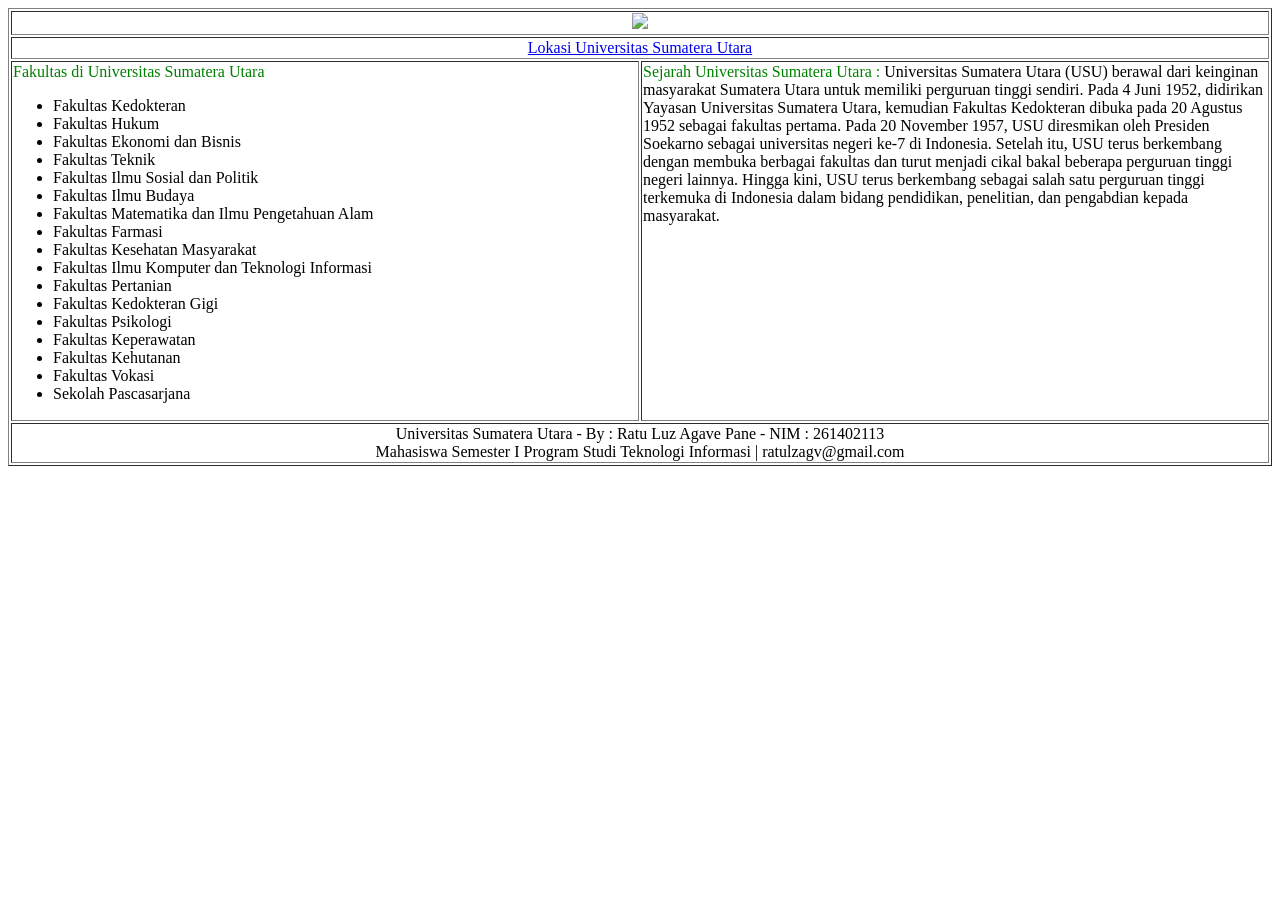
==== index.html @ a3c57876 "Rename TUGAS.HTML to index.html" ====
<!DOCTYPE html>
<html lang="en">
<head>
    <meta charset="UTF-8">
    <meta name="viewport" content="width=device-width, initial-scale=1.0">
    <title>Universitas Sumatera Utara</title>
</head>
<body>
    <table border="1" width="100%" style="table-layout: fixed;">
        <tr>
            <td colspan="2" align="center"><img src="https://encrypted-tbn0.gstatic.com/images?q=tbn:ANd9GcS6d-2dvzLoj5wSF2gF7SdrvccjP-rLgfCGNL6e_ndvUw&s" width="20%"></td>
        </tr>
        <tr>
            <td colspan="2" align="center"><a href="https://maps.app.goo.gl/bgNJJX2DogHoHB2C7" target="_blank">Lokasi Universitas Sumatera Utara</a></td>
        </tr>
        <tr>
            <td>
                <font color="green">
                Fakultas di Universitas Sumatera Utara
                </font>
                <ul>
                    <li>Fakultas Kedokteran</li>
                    <li>Fakultas Hukum</li>
                    <li>Fakultas Ekonomi dan Bisnis</li>
                    <li>Fakultas Teknik</li>
                    <li>Fakultas Ilmu Sosial dan Politik</li>
                    <li>Fakultas Ilmu Budaya</li>
                    <li>Fakultas Matematika dan Ilmu Pengetahuan Alam</li>
                    <li>Fakultas Farmasi</li>
                    <li>Fakultas Kesehatan Masyarakat</li>
                    <li>Fakultas Ilmu Komputer dan Teknologi Informasi</li>
                    <li>Fakultas Pertanian</li>
                    <li>Fakultas Kedokteran Gigi</li>
                    <li>Fakultas Psikologi</li>
                    <li>Fakultas Keperawatan</li>
                    <li>Fakultas Kehutanan</li>
                    <li>Fakultas Vokasi</li>
                    <li>Sekolah Pascasarjana</li>
                </ul>
            </td>
            <td width="50%" valign="top" align="left">
                <font color="green">
                Sejarah Universitas Sumatera Utara :
                </font> Universitas Sumatera Utara (USU) berawal dari keinginan masyarakat Sumatera Utara untuk memiliki perguruan tinggi sendiri. Pada 4 Juni 1952, didirikan Yayasan Universitas Sumatera Utara, kemudian Fakultas Kedokteran dibuka pada 20 Agustus 1952 sebagai fakultas pertama. Pada 20 November 1957, USU diresmikan oleh Presiden Soekarno sebagai universitas negeri ke-7 di Indonesia. Setelah itu, USU terus berkembang dengan membuka berbagai fakultas dan turut menjadi cikal bakal beberapa perguruan tinggi negeri lainnya. Hingga kini, USU terus berkembang sebagai salah satu perguruan tinggi terkemuka di Indonesia dalam bidang pendidikan, penelitian, dan pengabdian kepada masyarakat.</td>
            
        <tr>
            <td colspan="2" align="center">Universitas Sumatera Utara - By : Ratu Luz Agave Pane - NIM : 261402113 <br> Mahasiswa Semester I Program Studi Teknologi Informasi | ratulzagv@gmail.com</td>

        </tr>
    </table>
    
</body>
</html>
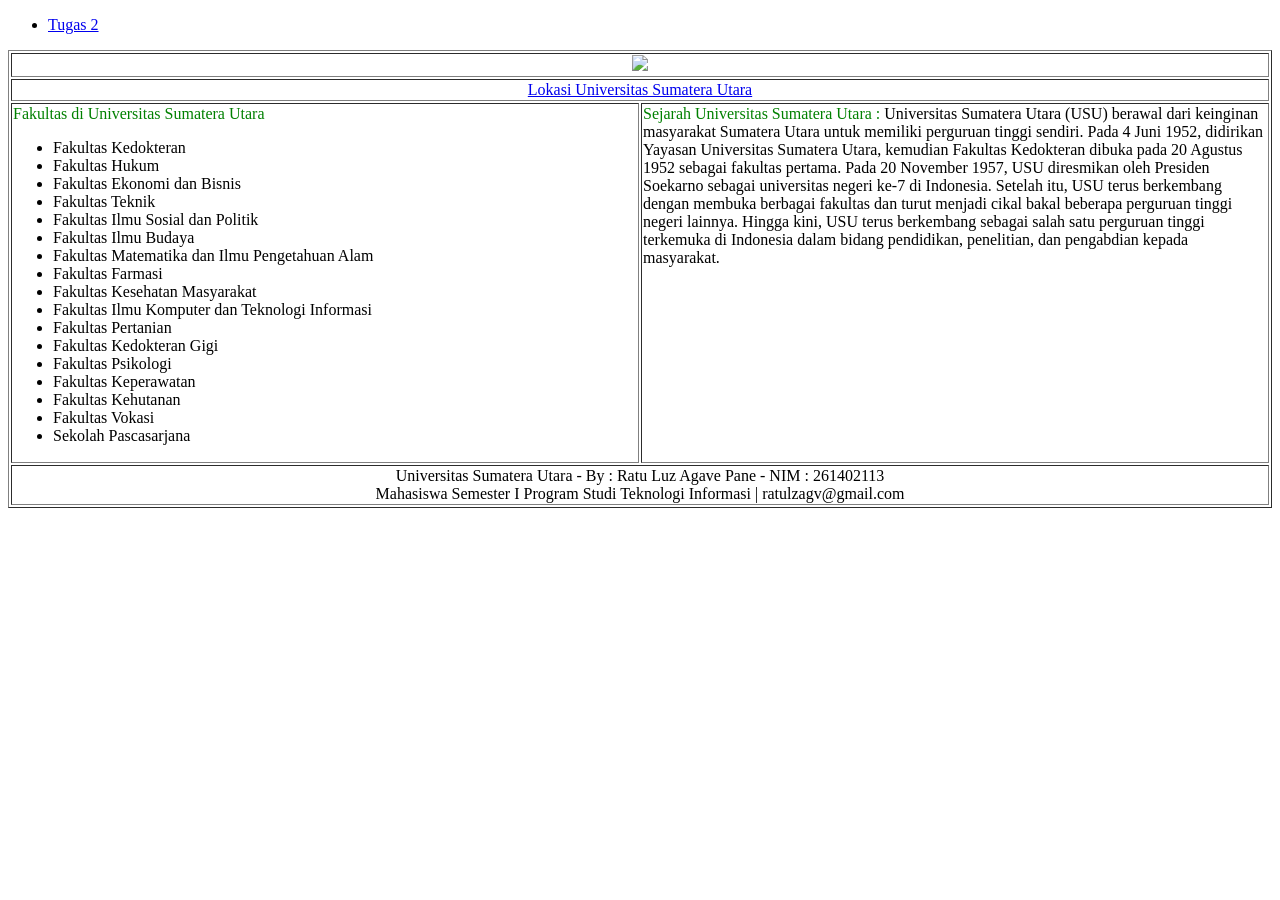
==== commit 13747b0c: "Add link to Tugas 2 in index.html Added a link to 'Tugas 2' in the body section." ====
--- a/index.html
+++ b/index.html
@@ -42,6 +42,11 @@
                 <font color="green">
                 Sejarah Universitas Sumatera Utara :
                 </font> Universitas Sumatera Utara (USU) berawal dari keinginan masyarakat Sumatera Utara untuk memiliki perguruan tinggi sendiri. Pada 4 Juni 1952, didirikan Yayasan Universitas Sumatera Utara, kemudian Fakultas Kedokteran dibuka pada 20 Agustus 1952 sebagai fakultas pertama. Pada 20 November 1957, USU diresmikan oleh Presiden Soekarno sebagai universitas negeri ke-7 di Indonesia. Setelah itu, USU terus berkembang dengan membuka berbagai fakultas dan turut menjadi cikal bakal beberapa perguruan tinggi negeri lainnya. Hingga kini, USU terus berkembang sebagai salah satu perguruan tinggi terkemuka di Indonesia dalam bidang pendidikan, penelitian, dan pengabdian kepada masyarakat.</td>
+            <p>
+                    <ul>
+                        <li><a href="tugas2.html">Tugas 2</a></li>
+                    </ul>
+                </p>
             
         <tr>
             <td colspan="2" align="center">Universitas Sumatera Utara - By : Ratu Luz Agave Pane - NIM : 261402113 <br> Mahasiswa Semester I Program Studi Teknologi Informasi | ratulzagv@gmail.com</td>
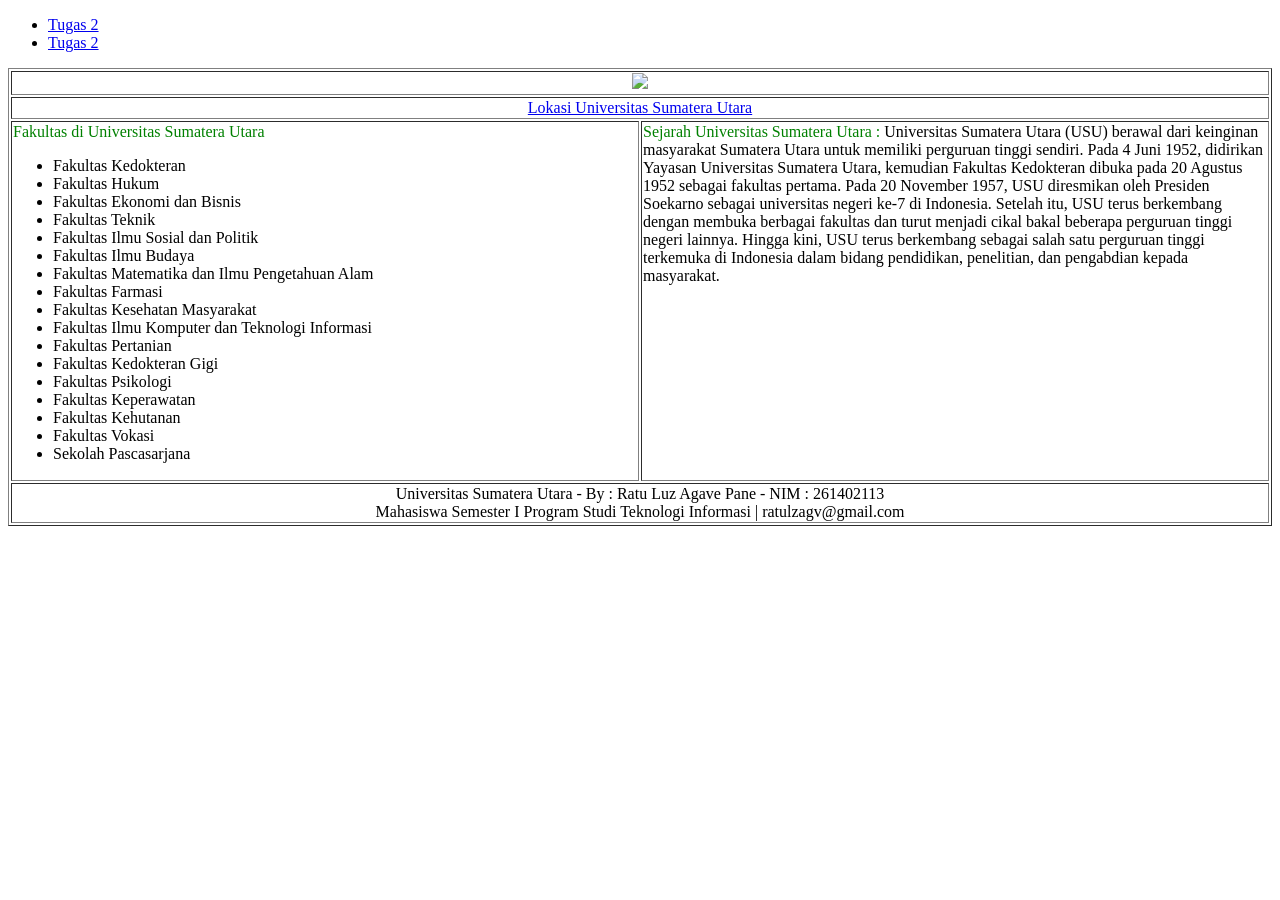
==== commit 620f10c0: "Update index.html to include Tugas 3 link Added a link to Tugas 3 in the list of tasks." ====
--- a/index.html
+++ b/index.html
@@ -45,6 +45,7 @@
             <p>
                     <ul>
                         <li><a href="tugas2.html">Tugas 2</a></li>
+                        <li><a href="tugas3.html">Tugas 2</a></li>
                     </ul>
                 </p>
             
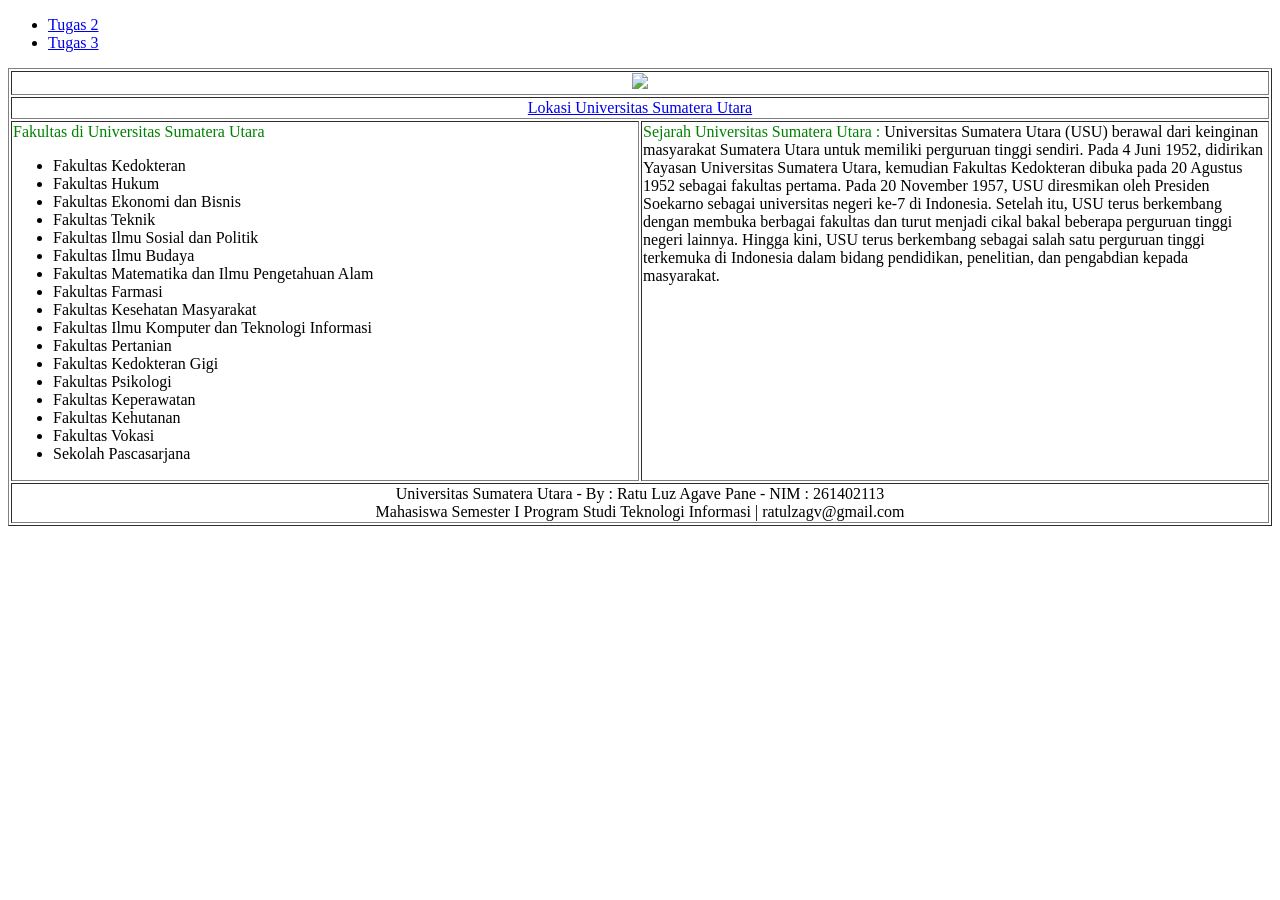
==== commit d3be09d1: "Update index.html" ====
--- a/index.html
+++ b/index.html
@@ -45,7 +45,7 @@
             <p>
                     <ul>
                         <li><a href="tugas2.html">Tugas 2</a></li>
-                        <li><a href="tugas3.html">Tugas 2</a></li>
+                        <li><a href="tugas3.html">Tugas 3</a></li>
                     </ul>
                 </p>
             
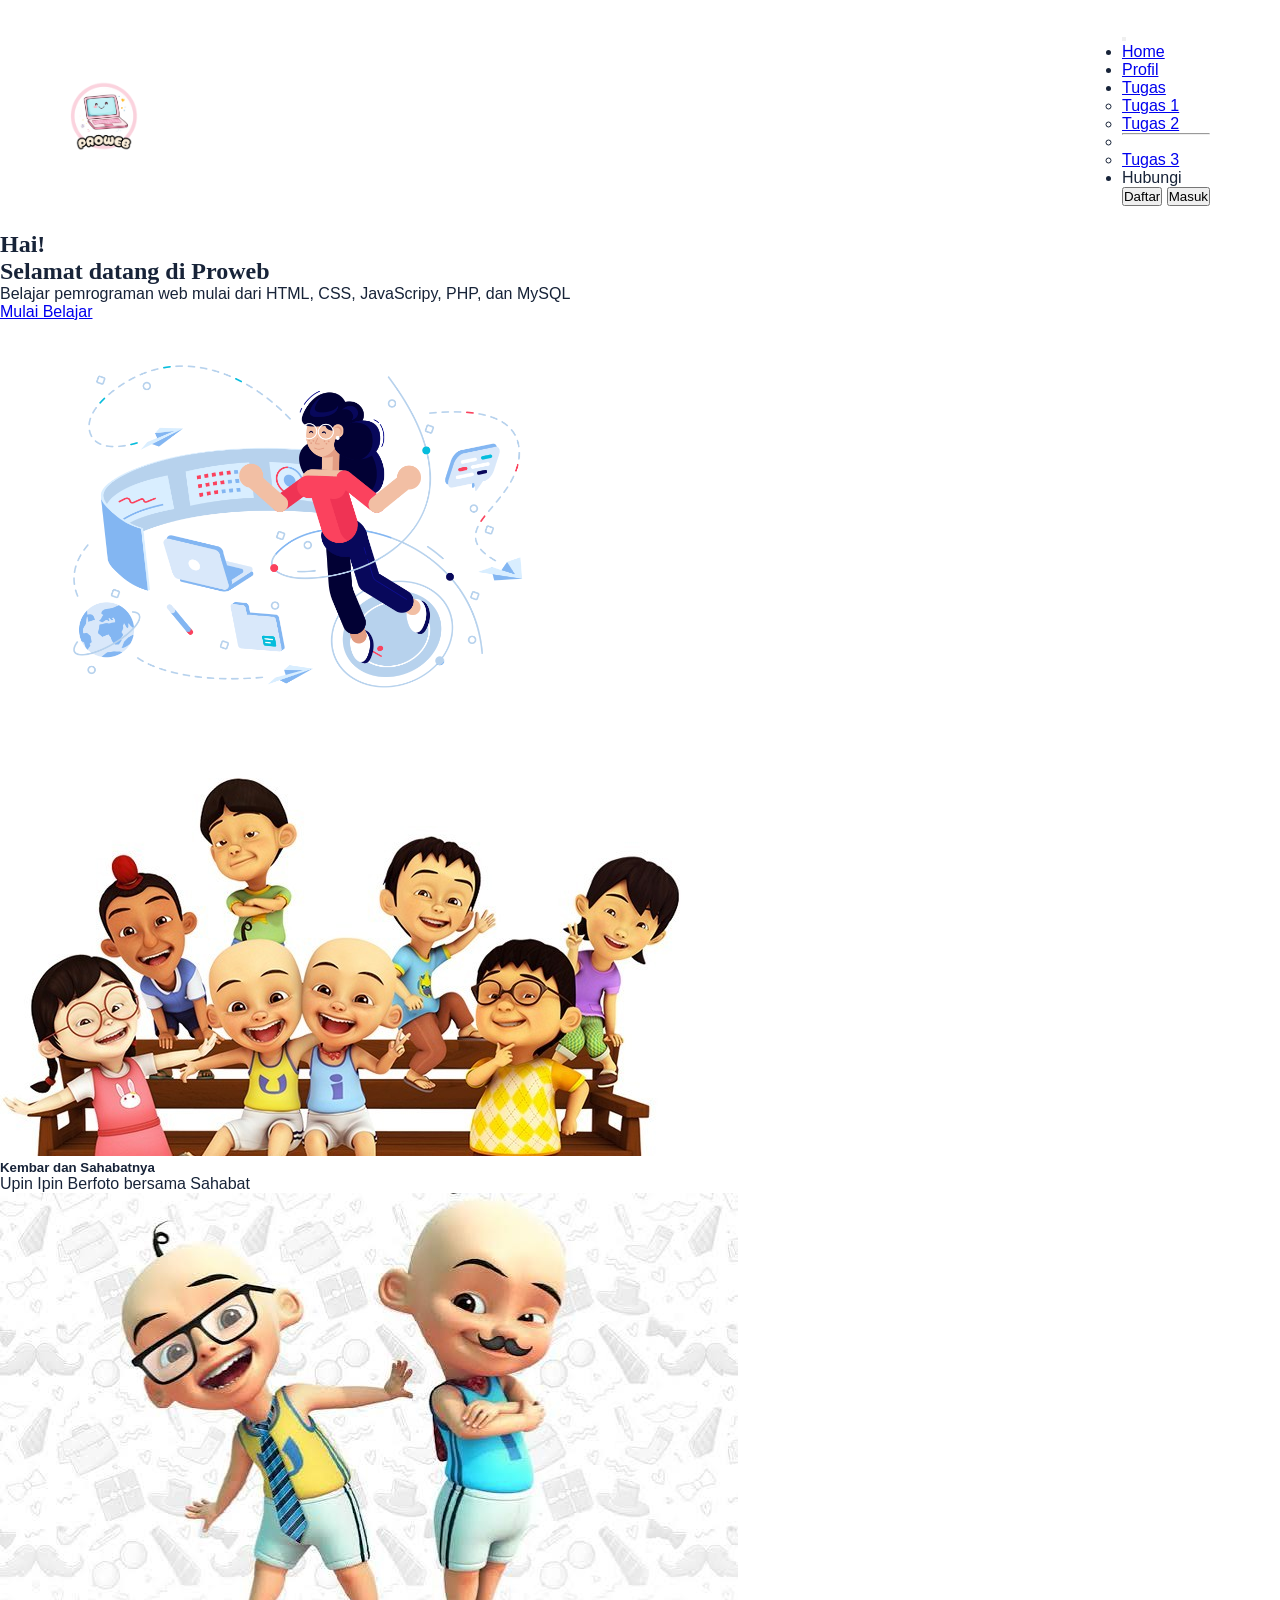
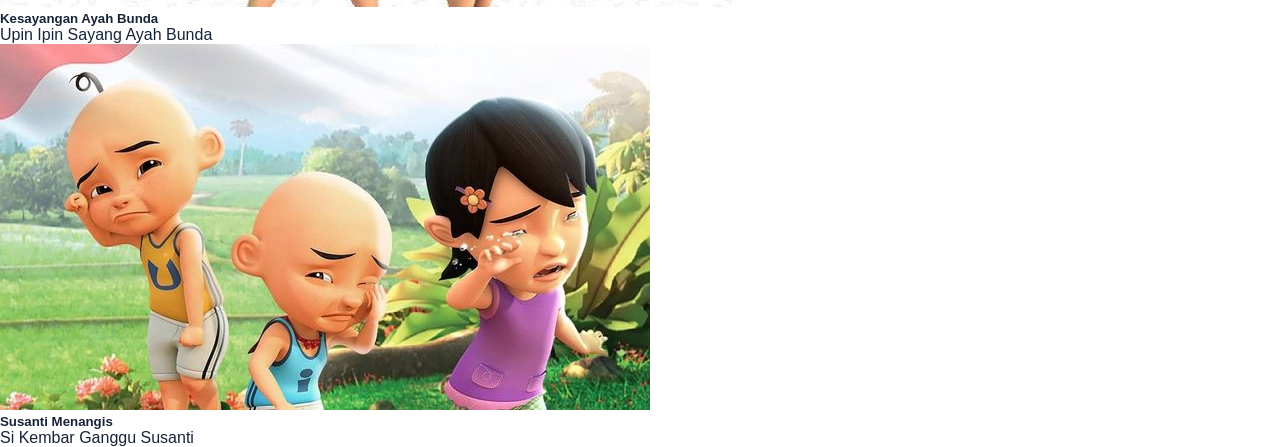
==== commit 670dff09: "Add files via upload" ====
--- a/index.html
+++ b/index.html
@@ -3,57 +3,105 @@
 <head>
     <meta charset="UTF-8">
     <meta name="viewport" content="width=device-width, initial-scale=1.0">
-    <title>Universitas Sumatera Utara</title>
+    <title>Bootstrap</title>
+    <link rel="stylesheet" href="css/bootstrap.css">
+    <link rel="stylesheet" href="stylebootstrap.css">
 </head>
 <body>
-    <table border="1" width="100%" style="table-layout: fixed;">
-        <tr>
-            <td colspan="2" align="center"><img src="https://encrypted-tbn0.gstatic.com/images?q=tbn:ANd9GcS6d-2dvzLoj5wSF2gF7SdrvccjP-rLgfCGNL6e_ndvUw&s" width="20%"></td>
-        </tr>
-        <tr>
-            <td colspan="2" align="center"><a href="https://maps.app.goo.gl/bgNJJX2DogHoHB2C7" target="_blank">Lokasi Universitas Sumatera Utara</a></td>
-        </tr>
-        <tr>
-            <td>
-                <font color="green">
-                Fakultas di Universitas Sumatera Utara
-                </font>
-                <ul>
-                    <li>Fakultas Kedokteran</li>
-                    <li>Fakultas Hukum</li>
-                    <li>Fakultas Ekonomi dan Bisnis</li>
-                    <li>Fakultas Teknik</li>
-                    <li>Fakultas Ilmu Sosial dan Politik</li>
-                    <li>Fakultas Ilmu Budaya</li>
-                    <li>Fakultas Matematika dan Ilmu Pengetahuan Alam</li>
-                    <li>Fakultas Farmasi</li>
-                    <li>Fakultas Kesehatan Masyarakat</li>
-                    <li>Fakultas Ilmu Komputer dan Teknologi Informasi</li>
-                    <li>Fakultas Pertanian</li>
-                    <li>Fakultas Kedokteran Gigi</li>
-                    <li>Fakultas Psikologi</li>
-                    <li>Fakultas Keperawatan</li>
-                    <li>Fakultas Kehutanan</li>
-                    <li>Fakultas Vokasi</li>
-                    <li>Sekolah Pascasarjana</li>
-                </ul>
-            </td>
-            <td width="50%" valign="top" align="left">
-                <font color="green">
-                Sejarah Universitas Sumatera Utara :
-                </font> Universitas Sumatera Utara (USU) berawal dari keinginan masyarakat Sumatera Utara untuk memiliki perguruan tinggi sendiri. Pada 4 Juni 1952, didirikan Yayasan Universitas Sumatera Utara, kemudian Fakultas Kedokteran dibuka pada 20 Agustus 1952 sebagai fakultas pertama. Pada 20 November 1957, USU diresmikan oleh Presiden Soekarno sebagai universitas negeri ke-7 di Indonesia. Setelah itu, USU terus berkembang dengan membuka berbagai fakultas dan turut menjadi cikal bakal beberapa perguruan tinggi negeri lainnya. Hingga kini, USU terus berkembang sebagai salah satu perguruan tinggi terkemuka di Indonesia dalam bidang pendidikan, penelitian, dan pengabdian kepada masyarakat.</td>
-            <p>
-                    <ul>
-                        <li><a href="tugas2.html">Tugas 2</a></li>
-                        <li><a href="tugas3.html">Tugas 3</a></li>
-                    </ul>
-                </p>
-            
-        <tr>
-            <td colspan="2" align="center">Universitas Sumatera Utara - By : Ratu Luz Agave Pane - NIM : 261402113 <br> Mahasiswa Semester I Program Studi Teknologi Informasi | ratulzagv@gmail.com</td>
+    <section>
+        <nav class="navbar navbar-expand-lg bg-body-tertiary">
+          <img src="logo.png" alt="Logo Proweb" height="70">
+  <div class="container-fluid">
+    <div class="col ms-auto"></div>
+    <button class="navbar-toggler" type="button" data-bs-toggle="collapse" data-bs-target="#navbarSupportedContent" aria-controls="navbarSupportedContent" aria-expanded="false" aria-label="Toggle navigation">
+      <span class="navbar-toggler-icon"></span>
+    </button>
+    <div class="collapse navbar-collapse" id="navbarSupportedContent">
+      <ul class="navbar-nav me-auto mb-2 mb-lg-0">
+        <li class="nav-item">
+          <a class="nav-link active" aria-current="page" href="#">Home</a>
+        </li>
 
-        </tr>
-    </table>
-    
+        <li class="nav-item">
+          <a class="nav-link" href="#">Profil</a>
+        </li>
+        
+
+        <li class="nav-item dropdown">
+          <a class="nav-link dropdown-toggle" href="#" role="button" data-bs-toggle="dropdown" aria-expanded="false">
+            Tugas
+          </a>
+
+          
+          <ul class="dropdown-menu">
+            <li><a class="dropdown-item" href="tugas1.html">Tugas 1</a></li>
+            <li><a class="dropdown-item" href="tugas2.html">Tugas 2</a></li>
+            <li><hr class="dropdown-divider"></li>
+            <li><a class="dropdown-item" href="tugas3.html">Tugas 3</a></li>
+          </ul>
+        </li>
+        <li class="nav-item">
+          <a class="nav-link disabled" aria-disabled="true">Hubungi</a>
+        </li>
+      </ul>
+      <form class="d-flex" role="search">
+        <button class="btn btn-outline-success" type="submit">Daftar</button>
+        <button class="btn btn-primary" type="submit">Masuk</button>
+      </form>
+    </div>
+  </div>
+</nav>
+<div class="row">
+  <div class="col align-self-center">
+    <h1 style="font-family: Georgia, 'Times New Roman', Times, serif;">
+      Hai! <br> Selamat datang di Proweb
+    </h1>
+    <p class="mt-3 mb-4">
+      Belajar pemrograman web mulai dari HTML, CSS, JavaScripy, PHP, dan MySQL
+    </p>
+    <a href="#" class="btn btn-success">Mulai Belajar</a>
+  </div>
+  <div class="col mt-4 d-none d-md-block d-lg-block d-x1-block">
+    <img src="programming.jpg" alt="Gambar" class="hero-img" width="600">
+  </div>
+</div>
+
+<br><br><br>
+<div class="row row-cols-1 row-cols-md-3 g-4">
+  <div class="col">
+    <div class="card h-100">
+      <img src="upin4.jpg" class="card-img-top" alt="...">
+      <div class="card-body">
+        <h5 class="card-title">Kembar dan Sahabatnya</h5>
+        <p class="card-text">Upin Ipin Berfoto bersama Sahabat</p>
+      </div>
+    </div>
+  </div>
+  <div class="col">
+    <div class="card h-100">
+      <img src="upin1.jpg" class="card-img-top" alt="...">
+      <div class="card-body">
+        <h5 class="card-title">Kesayangan Ayah Bunda</h5>
+        <p class="card-text">Upin Ipin Sayang Ayah Bunda</p>
+      </div>
+    </div>
+  </div>
+  <div class="col">
+    <div class="card h-100">
+      <img src="upin2.jpg" class="card-img-top" alt="...">
+      <div class="card-body">
+        <h5 class="card-title">Susanti Menangis</h5>
+        <p class="card-text">Si Kembar Ganggu Susanti</p>
+      </div>
+    </div>
+  </div>
+  
+    </div>
+  </div>
+</div>
+
+    </section>
+
+    <script src="js/bootstrap.bundle.js"></script>
 </body>
-</html>
+</html>
--- a/stylebootstrap.css
+++ b/stylebootstrap.css
@@ -0,0 +1,820 @@
+/* =====================================================
+   RESET
+===================================================== */
+
+* {
+    margin: 0;
+    padding: 0;
+    box-sizing: border-box;
+}
+
+
+body {
+    margin: 0;
+    background: white;
+    color: #172338;
+    font-family: "DM Sans", sans-serif;
+}
+
+
+/* =====================================================
+   NAVBAR
+===================================================== */
+
+.navbar {
+    width: 100%;
+    min-height: 120px;
+
+    display: flex;
+    align-items: center;
+    justify-content: space-between;
+
+    padding: 25px 70px;
+
+    background: white;
+}
+
+
+/* =====================================================
+   LOGO
+===================================================== */
+
+.logo-area {
+    position: relative;
+    width: 230px;
+    height: 100px;
+}
+
+
+/* bentuk pink di belakang LOGO */
+.logo-shape {
+    position: absolute;
+
+    top: 10px;
+    left: 5px;
+
+    width: 200px;
+    height: 62px;
+
+    background: #ffb6d0;
+
+    border-radius: 25px;
+
+    transform: rotate(-2deg);
+
+    display: flex;
+    align-items: center;
+    justify-content: center;
+}
+
+
+.logo-text {
+    font-family: "Pacifico", cursive;
+    font-size: 38px;
+
+    color: #07182d;
+
+    margin-top: -2px;
+}
+
+
+.logo-subtitle {
+    position: absolute;
+
+    left: 57px;
+    top: 77px;
+
+    font-size: 9px;
+    font-weight: 600;
+
+    letter-spacing: 4px;
+
+    color: #607087;
+}
+
+
+/* dekorasi logo */
+
+.logo-dot {
+    position: absolute;
+
+    width: 11px;
+    height: 11px;
+
+    background: #ef79a5;
+
+    border-radius: 50%;
+}
+
+
+.dot-1 {
+    top: 27px;
+    left: -12px;
+}
+
+
+.dot-2 {
+    top: 54px;
+    right: 10px;
+}
+
+
+.logo-line {
+    position: absolute;
+
+    width: 9px;
+    height: 27px;
+
+    background: #ef79a5;
+
+    border-radius: 5px;
+
+    top: -5px;
+    right: 22px;
+
+    transform: rotate(25deg);
+}
+
+
+/* =====================================================
+   NAVIGATION
+===================================================== */
+
+.nav-menu {
+    display: flex;
+    align-items: center;
+    gap: 35px;
+}
+
+
+.nav-menu a,
+.dropdown-btn {
+    text-decoration: none;
+
+    color: #43516a;
+
+    font-size: 18px;
+    font-weight: 500;
+
+    background: none;
+    border: none;
+
+    cursor: pointer;
+
+    font-family: "DM Sans", sans-serif;
+}
+
+
+.nav-menu a:hover,
+.dropdown-btn:hover {
+    color: #168c54;
+}
+
+
+/* ==============================
+   DROPDOWN
+============================== */
+
+.dropdown {
+    position: relative;
+}
+
+
+.dropdown-btn {
+    display: flex;
+    align-items: center;
+    gap: 7px;
+
+    padding: 0;
+
+    background: none;
+    border: none;
+
+    color: #43516a;
+
+    font-family: "DM Sans", sans-serif;
+    font-size: 18px;
+    font-weight: 500;
+
+    cursor: pointer;
+}
+
+
+.dropdown-btn:hover {
+    color: #168c54;
+}
+
+
+.arrow {
+    font-size: 18px;
+}
+
+
+/* Isi dropdown */
+
+.dropdown-content {
+    position: absolute;
+
+    top: 35px;
+    left: 50%;
+
+    transform: translateX(-50%);
+
+    width: 180px;
+
+    background: white;
+
+    border-radius: 10px;
+
+    box-shadow: 0 8px 25px rgba(0, 0, 0, 0.12);
+
+    padding: 8px 0;
+
+    display: none;
+
+    z-index: 9999;
+}
+
+
+/* Dropdown dibuka */
+
+.dropdown-content.show {
+    display: block;
+}
+
+
+.dropdown-content a {
+    display: block;
+
+    padding: 11px 18px;
+
+    color: #43516a !important;
+
+    text-decoration: none;
+
+    font-size: 15px;
+
+    cursor: pointer;
+}
+
+
+.dropdown-content a:hover {
+    background: #fff1f6;
+
+    color: #e76596 !important;
+}
+
+/* =====================================================
+   BUTTON DAFTAR
+===================================================== */
+
+.btn-daftar {
+    padding: 14px 32px;
+
+    border: 2px solid #e2a1e4;
+
+    border-radius: 5px;
+
+    color: #fc9bee !important;
+
+    font-weight: 600 !important;
+}
+
+
+.btn-daftar:hover {
+    background: #ecb3e8;
+    color: white !important;
+}
+
+/* =====================================================
+   BUTTON MASUK
+===================================================== */
+
+.btn-masuk {
+    display: inline-flex;
+    align-items: center;
+    justify-content: center;
+
+    padding: 15px 35px;
+
+    background-color: #f0a3f4 !important;
+    color: #ffffff !important;
+
+    border: none;
+    border-radius: 5px;
+
+    font-family: "DM Sans", sans-serif;
+    font-size: 18px;
+    font-weight: 600;
+
+    text-decoration: none;
+
+    opacity: 1 !important;
+    visibility: visible !important;
+
+    box-shadow: 0 7px 15px rgba(250, 154, 251, 0.25);
+
+    cursor: pointer;
+}
+
+
+.btn-masuk:hover {
+    background-color: #0865d0 !important;
+    color: #ffffff !important;
+}
+
+
+.btn-masuk:focus,
+.btn-masuk:active,
+.btn-masuk:visited {
+    background-color: #f197ce !important;
+    color: #ffffff !important;
+}
+
+
+/* =====================================================
+   HERO
+===================================================== */
+
+.hero {
+    min-height: calc(100vh - 120px);
+
+    display: flex;
+    align-items: center;
+
+    padding: 50px 70px 70px;
+
+    overflow: hidden;
+}
+
+
+/* =====================================================
+   HERO KIRI
+===================================================== */
+
+.hero-content {
+    width: 50%;
+
+    padding-left: 5px;
+
+    z-index: 2;
+}
+
+
+.hero-content h1 {
+    font-family: "Pacifico", cursive;
+
+    font-size: 58px;
+
+    line-height: 1.35;
+
+    font-weight: 400;
+
+    color: #172338;
+
+    margin-bottom: 25px;
+}
+
+
+.hero-content h1 span {
+    display: block;
+
+    font-size: 55px;
+
+    margin-bottom: -5px;
+}
+
+
+.hero-content p {
+    font-size: 20px;
+
+    line-height: 1.8;
+
+    color: #607087;
+
+    margin-bottom: 32px;
+}
+
+
+/* =====================================================
+   BUTTON MULAI SEKARANG
+===================================================== */
+
+.btn-mulai {
+    display: inline-flex;
+
+    align-items: center;
+    justify-content: center;
+
+    gap: 25px;
+
+    padding: 17px 28px;
+
+    background: #e797bc;
+
+    color: white;
+
+    text-decoration: none;
+
+    font-size: 18px;
+    font-weight: 600;
+
+    border-radius: 6px;
+
+    box-shadow: 0 8px 18px rgba(18, 184, 93, 0.2);
+}
+
+
+.btn-mulai:hover {
+    background: #ea9dcb;
+}
+
+
+.btn-mulai span {
+    font-size: 25px;
+}
+
+
+/* =====================================================
+   HERO ILUSTRASI
+===================================================== */
+
+.hero-illustration {
+    width: 50%;
+
+    min-height: 500px;
+
+    position: relative;
+
+    display: flex;
+
+    align-items: center;
+    justify-content: center;
+}
+
+
+/*
+   GAMBAR ILUSTRASI
+
+   PENTING:
+   Tidak ada background pink besar
+   di belakang gambar.
+*/
+
+.hero-image {
+    position: relative;
+
+    width: 650px;
+    max-width: 100%;
+
+    height: auto;
+
+    object-fit: contain;
+
+    z-index: 2;
+}
+
+
+/* =====================================================
+   DEKORASI KANAN
+===================================================== */
+
+
+/* Posisi Gambar */
+
+.decor-circle {
+    position: absolute;
+
+    width: 68px;
+    height: 68px;
+}
+
+
+
+
+
+
+/* =====================================================
+   MOBILE MENU
+===================================================== */
+
+.mobile-menu {
+    display: none;
+
+    border: none;
+
+    background: none;
+
+    font-size: 28px;
+
+    cursor: pointer;
+
+    color: #172338;
+}
+
+
+/* =====================================================
+   TABLET
+===================================================== */
+
+@media (max-width: 1100px) {
+
+    .navbar {
+        padding: 25px 40px;
+    }
+
+
+    .nav-menu {
+        gap: 20px;
+    }
+
+
+    .nav-menu a,
+    .dropdown-btn {
+        font-size: 16px;
+    }
+
+
+    .hero {
+        padding: 40px;
+    }
+
+
+    .hero-content h1 {
+        font-size: 48px;
+    }
+
+
+    .hero-content h1 span {
+        font-size: 45px;
+    }
+
+
+    .hero-content p {
+        font-size: 17px;
+    }
+
+
+    .hero-image {
+        width: 560px;
+    }
+
+}
+
+
+/* =====================================================
+   TABLET KECIL
+===================================================== */
+
+@media (max-width: 768px) {
+
+    .navbar {
+        min-height: 90px;
+
+        padding: 15px 25px;
+    }
+
+
+    .logo-area {
+        transform: scale(0.8);
+
+        transform-origin: left center;
+    }
+
+
+    .mobile-menu {
+        display: block;
+    }
+
+
+    .nav-menu {
+        position: absolute;
+
+        top: 90px;
+        left: 0;
+
+        width: 100%;
+
+        background: white;
+
+        padding: 20px;
+
+        display: none;
+
+        flex-direction: column;
+
+        align-items: center;
+
+        gap: 20px;
+
+        box-shadow: 0 10px 20px rgba(0, 0, 0, 0.08);
+
+        z-index: 99;
+    }
+
+
+    .nav-menu.active {
+        display: flex;
+    }
+
+
+    .dropdown-content {
+        position: static;
+
+        width: 200px;
+
+        box-shadow: none;
+
+        border: 1px solid #eee;
+
+        margin-top: 10px;
+    }
+
+
+    .hero {
+        min-height: auto;
+
+        flex-direction: column;
+
+        padding: 50px 25px;
+
+        text-align: center;
+    }
+
+
+    .hero-content {
+        width: 100%;
+
+        padding: 0;
+    }
+
+
+    .hero-content h1 {
+        font-size: 45px;
+    }
+
+
+    .hero-content h1 span {
+        font-size: 42px;
+    }
+
+
+    .hero-content p {
+        font-size: 16px;
+    }
+
+
+    .hero-content p br {
+        display: none;
+    }
+
+
+    .hero-illustration {
+        width: 100%;
+
+        min-height: 400px;
+
+        margin-top: 40px;
+    }
+
+
+    .hero-image {
+        width: 550px;
+
+        max-width: 95%;
+    }
+
+
+    .decor-circle {
+        right: 5%;
+        top: 10px;
+    }
+
+
+    .decor-triangle {
+        left: 5%;
+        top: 80px;
+    }
+
+
+    .decor-lines {
+        right: 5%;
+        top: 120px;
+    }
+
+}
+
+
+/* =====================================================
+   HP
+===================================================== */
+
+@media (max-width: 480px) {
+
+    .navbar {
+        padding: 12px 18px;
+    }
+
+
+    .logo-area {
+        transform: scale(0.65);
+
+        transform-origin: left center;
+
+        width: 190px;
+    }
+
+
+    .hero {
+        padding: 35px 18px;
+    }
+
+
+    .hero-content h1 {
+        font-size: 36px;
+
+        line-height: 1.3;
+    }
+
+
+    .hero-content h1 span {
+        font-size: 35px;
+    }
+
+
+    .hero-content p {
+        font-size: 15px;
+
+        line-height: 1.7;
+    }
+
+
+    .btn-mulai {
+        font-size: 16px;
+
+        padding: 14px 22px;
+    }
+
+
+    .hero-illustration {
+        min-height: 300px;
+
+        margin-top: 20px;
+    }
+
+
+    .hero-image {
+        width: 100%;
+    }
+
+
+    .decor-circle {
+        width: 45px;
+        height: 45px;
+
+        border-width: 6px;
+
+        right: 0;
+    }
+
+
+    .decor-triangle {
+        transform: scale(0.7);
+    }
+
+
+    .decor-lines {
+        transform: rotate(-25deg) scale(0.7);
+
+        right: -5px;
+    }
+
+}
+
+
+/* =====================================================
+   HP KECIL
+===================================================== */
+
+@media (max-width: 360px) {
+
+    .hero-content h1 {
+        font-size: 31px;
+    }
+
+
+    .hero-content h1 span {
+        font-size: 30px;
+    }
+
+
+    .hero-content p {
+        font-size: 14px;
+    }
+
+
+    .hero-illustration {
+        min-height: 260px;
+    }
+
+}
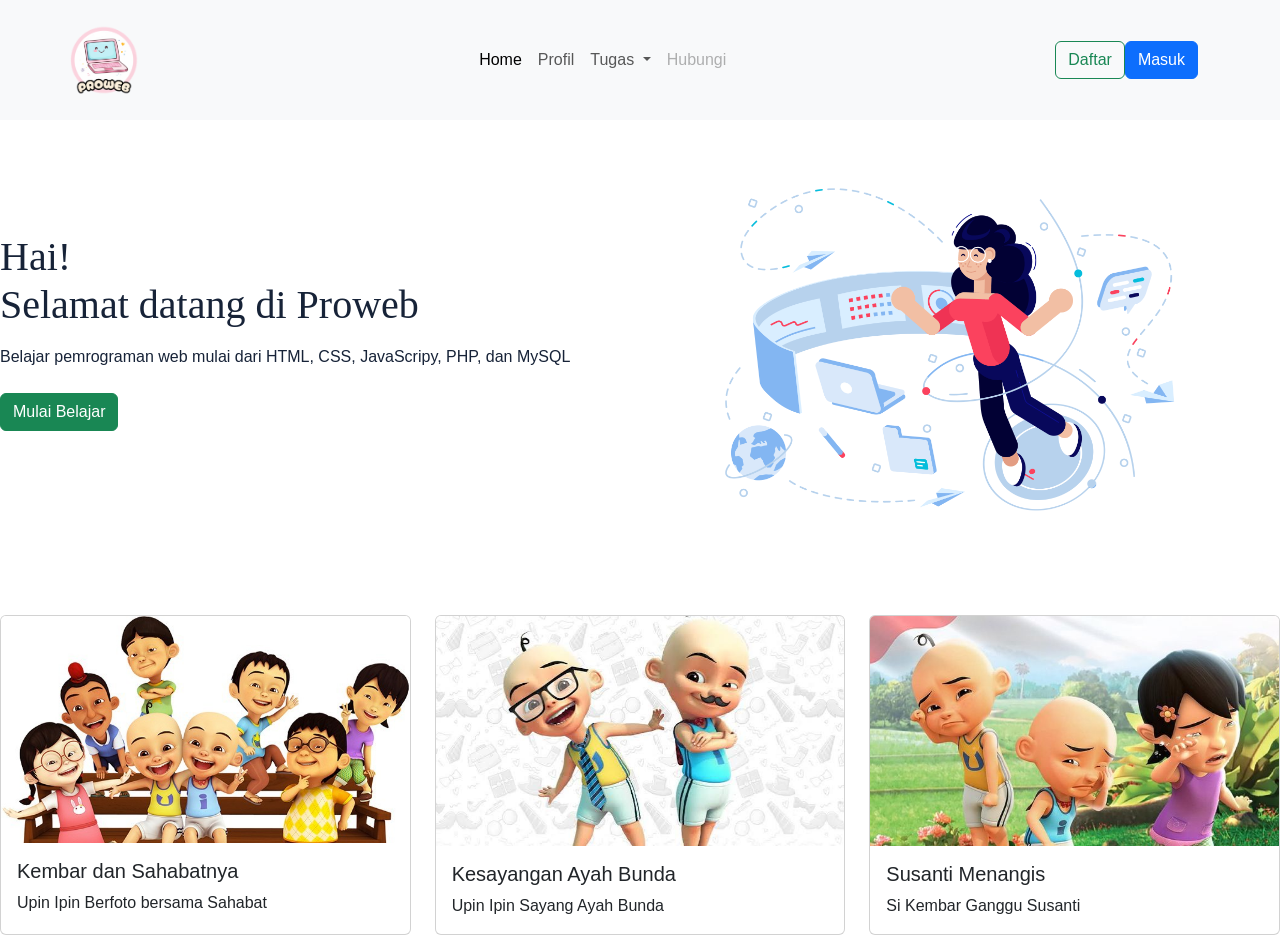
==== commit cc12fd5f: "Fix HTML encoding issues in index.html" ====
--- a/index.html
+++ b/index.html
@@ -4,7 +4,7 @@
     <meta charset="UTF-8">
     <meta name="viewport" content="width=device-width, initial-scale=1.0">
     <title>Bootstrap</title>
-    <link rel="stylesheet" href="css/bootstrap.css">
+    <link rel="stylesheet" href="bootstrap.css">
     <link rel="stylesheet" href="stylebootstrap.css">
 </head>
 <body>
@@ -102,6 +102,6 @@
 
     </section>
 
-    <script src="js/bootstrap.bundle.js"></script>
+    <script src="bootstrap.bundle.js"></script>
 </body>
-</html>+</html>
